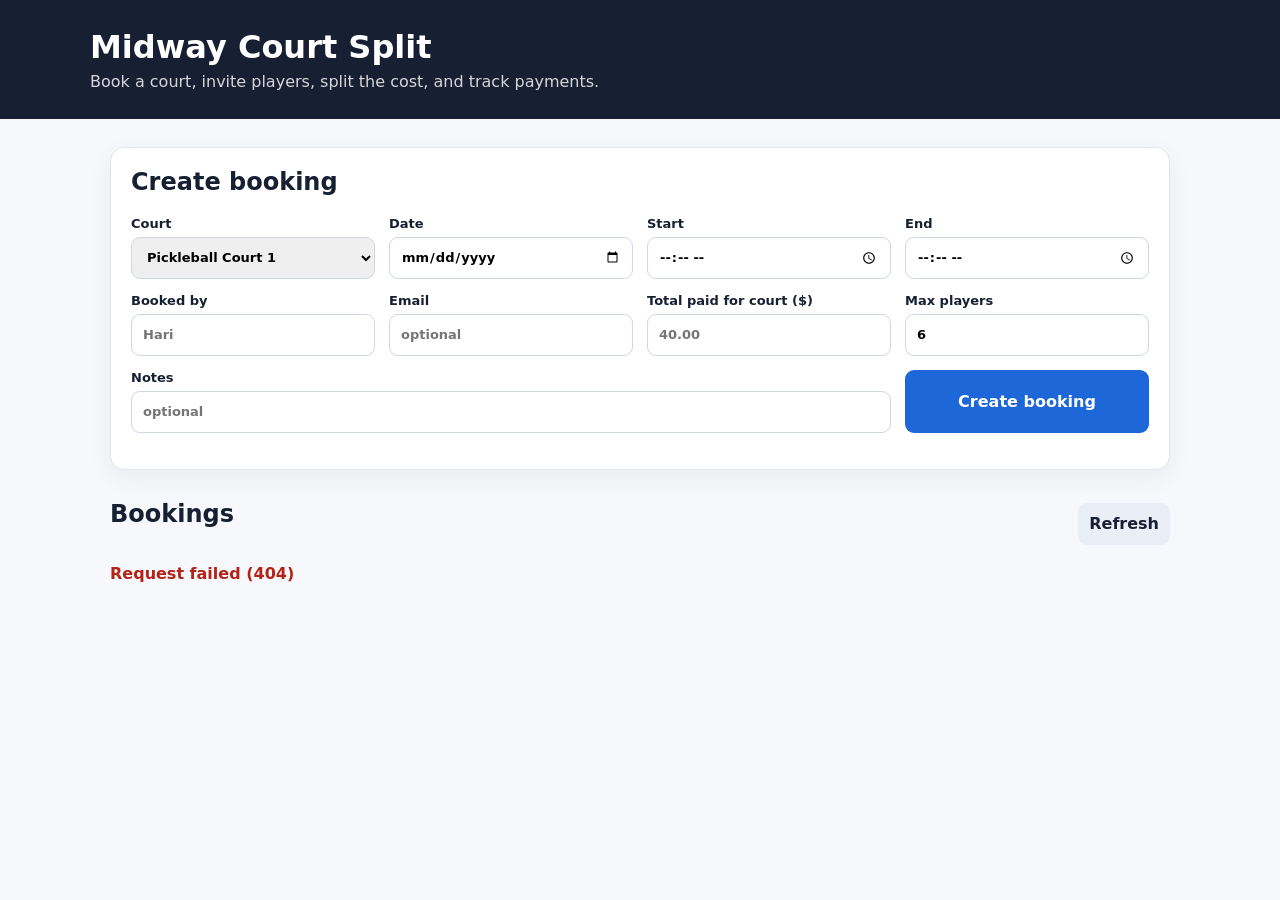
==== templates/index.html @ a96f24c8 "Add Midway Court booking and payment app" ====
<!doctype html>
<html lang="en">
<head>
  <meta charset="utf-8" />
  <meta name="viewport" content="width=device-width, initial-scale=1" />
  <title>Midway Court Split</title>
  <link rel="stylesheet" href="/static/styles.css" />
</head>
<body>
  <header>
    <div>
      <h1>Midway Court Split</h1>
      <p>Book a court, invite players, split the cost, and track payments.</p>
    </div>
  </header>

  <main>
    <section class="panel">
      <h2>Create booking</h2>
      <form id="booking-form" class="grid-form">
        <label>Court
          <select id="court_name" required>
            <option>Pickleball Court 1</option>
            <option>Pickleball Court 2</option>
            <option>Pickleball Court 3</option>
            <option>Pickleball Court 4</option>
            <option>Pickleball Court 5</option>
            <option>Pickleball Court 6</option>
          </select>
        </label>
        <label>Date<input id="booking_date" type="date" required /></label>
        <label>Start<input id="start_time" type="time" required /></label>
        <label>End<input id="end_time" type="time" required /></label>
        <label>Booked by<input id="organizer_name" required placeholder="Hari" /></label>
        <label>Email<input id="organizer_email" type="email" placeholder="optional" /></label>
        <label>Total paid for court ($)<input id="total_cost" type="number" min="0" step="0.01" required placeholder="40.00" /></label>
        <label>Max players<input id="max_players" type="number" min="1" max="20" value="6" required /></label>
        <label class="wide">Notes<input id="notes" placeholder="optional" /></label>
        <button type="submit">Create booking</button>
      </form>
      <p id="booking-msg" class="message"></p>
    </section>

    <section>
      <div class="section-head">
        <h2>Bookings</h2>
        <button id="refresh-btn" class="secondary">Refresh</button>
      </div>
      <div id="bookings" class="cards"></div>
    </section>
  </main>

  <template id="booking-template">
    <article class="booking-card">
      <div class="booking-top">
        <div>
          <h3 class="court"></h3>
          <p class="when"></p>
          <p class="organizer"></p>
        </div>
        <div class="totals">
          <strong class="cost"></strong>
          <span class="remaining"></span>
        </div>
      </div>
      <div class="split-line"></div>
      <div class="players"></div>

      <div class="actions">
        <form class="join-form inline-form">
          <input name="name" placeholder="Player name" required />
          <input name="email" type="email" placeholder="Email (optional)" />
          <button>Join court</button>
        </form>
        <form class="pay-form inline-form">
          <select name="participant_id" required></select>
          <input name="amount" type="number" step="0.01" min="0.01" placeholder="Amount" required />
          <select name="method">
            <option value="Zelle">Zelle</option>
            <option value="Venmo">Venmo</option>
            <option value="Cash">Cash</option>
            <option value="Apple Cash">Apple Cash</option>
            <option value="manual">Other</option>
          </select>
          <button>Record payment</button>
        </form>
      </div>
      <p class="card-msg message"></p>
    </article>
  </template>

  <script src="/static/app.js"></script>
</body>
</html>
---- static/styles.css ----
:root {
  font-family: Inter, system-ui, -apple-system, BlinkMacSystemFont, "Segoe UI", sans-serif;
  background: #f6f8fb;
  color: #172033;
}
* { box-sizing: border-box; }
body { margin: 0; }
header {
  background: #172033;
  color: white;
  padding: 28px max(24px, calc((100vw - 1100px) / 2));
}
header h1 { margin: 0 0 6px; }
header p { margin: 0; opacity: .82; }
main { max-width: 1100px; margin: 28px auto; padding: 0 20px 60px; }
.panel, .booking-card {
  background: white;
  border: 1px solid #e1e6ef;
  border-radius: 14px;
  box-shadow: 0 8px 24px rgba(30, 45, 70, .06);
}
.panel { padding: 20px; margin-bottom: 30px; }
h2 { margin-top: 0; }
.grid-form { display: grid; grid-template-columns: repeat(4, 1fr); gap: 14px; }
label { display: flex; flex-direction: column; gap: 6px; font-size: 13px; font-weight: 700; }
input, select, button {
  min-height: 42px;
  border-radius: 9px;
  border: 1px solid #cfd7e5;
  padding: 9px 11px;
  font: inherit;
}
button { background: #1d67d8; color: white; border: 0; font-weight: 700; cursor: pointer; }
button.secondary { background: #e9eef7; color: #172033; }
.wide { grid-column: span 3; }
.section-head { display: flex; justify-content: space-between; align-items: center; }
.cards { display: grid; gap: 18px; }
.booking-card { padding: 18px; }
.booking-top { display: flex; justify-content: space-between; gap: 20px; }
.booking-top h3 { margin: 0 0 5px; }
.booking-top p { margin: 3px 0; color: #667085; }
.totals { display: flex; flex-direction: column; align-items: flex-end; gap: 6px; }
.remaining { color: #b42318; }
.split-line {
  margin: 16px 0;
  background: #edf4ff;
  padding: 10px 12px;
  border-radius: 9px;
  font-weight: 800;
}
.players { display: grid; gap: 8px; }
.player-row {
  display: grid;
  grid-template-columns: 1.4fr repeat(3, 1fr);
  gap: 10px;
  padding: 10px 12px;
  border: 1px solid #e6eaf0;
  border-radius: 9px;
  align-items: center;
}
.badge { background: #e8f5e9; color: #246a2d; padding: 3px 7px; border-radius: 99px; font-size: 11px; }
.due { color: #b42318; }
.paid { color: #027a48; }
.receive { color: #175cd3; }
.actions { display: grid; gap: 10px; margin-top: 16px; }
.inline-form { display: grid; grid-template-columns: 1fr 1fr auto; gap: 8px; }
.pay-form { grid-template-columns: 1.2fr .7fr .8fr auto; }
.message { color: #b42318; font-weight: 650; }
@media (max-width: 820px) {
  .grid-form { grid-template-columns: 1fr 1fr; }
  .wide { grid-column: span 2; }
  .player-row { grid-template-columns: 1fr 1fr; }
  .inline-form, .pay-form { grid-template-columns: 1fr; }
}
@media (max-width: 520px) {
  .grid-form { grid-template-columns: 1fr; }
  .wide { grid-column: span 1; }
  .booking-top { flex-direction: column; }
  .totals { align-items: flex-start; }
  .player-row { grid-template-columns: 1fr; }
}
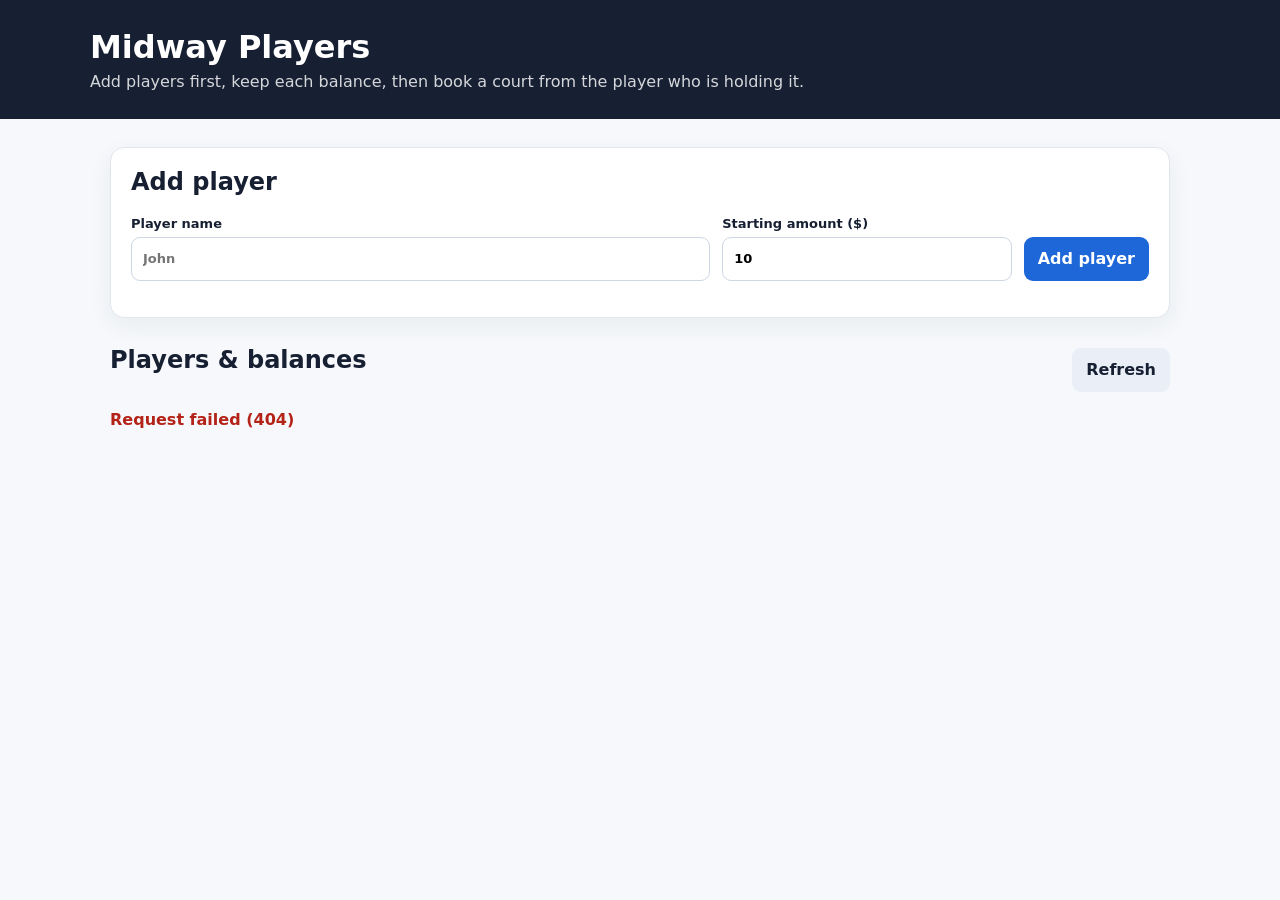
==== commit bfe52f2c: "Update players and court balance pages" ====
--- a/templates/index.html
+++ b/templates/index.html
@@ -3,92 +3,33 @@
 <head>
   <meta charset="utf-8" />
   <meta name="viewport" content="width=device-width, initial-scale=1" />
-  <title>Midway Court Split</title>
+  <title>Midway Players</title>
   <link rel="stylesheet" href="/static/styles.css" />
 </head>
 <body>
   <header>
-    <div>
-      <h1>Midway Court Split</h1>
-      <p>Book a court, invite players, split the cost, and track payments.</p>
-    </div>
+    <h1>Midway Players</h1>
+    <p>Add players first, keep each balance, then book a court from the player who is holding it.</p>
   </header>
-
   <main>
     <section class="panel">
-      <h2>Create booking</h2>
-      <form id="booking-form" class="grid-form">
-        <label>Court
-          <select id="court_name" required>
-            <option>Pickleball Court 1</option>
-            <option>Pickleball Court 2</option>
-            <option>Pickleball Court 3</option>
-            <option>Pickleball Court 4</option>
-            <option>Pickleball Court 5</option>
-            <option>Pickleball Court 6</option>
-          </select>
-        </label>
-        <label>Date<input id="booking_date" type="date" required /></label>
-        <label>Start<input id="start_time" type="time" required /></label>
-        <label>End<input id="end_time" type="time" required /></label>
-        <label>Booked by<input id="organizer_name" required placeholder="Hari" /></label>
-        <label>Email<input id="organizer_email" type="email" placeholder="optional" /></label>
-        <label>Total paid for court ($)<input id="total_cost" type="number" min="0" step="0.01" required placeholder="40.00" /></label>
-        <label>Max players<input id="max_players" type="number" min="1" max="20" value="6" required /></label>
-        <label class="wide">Notes<input id="notes" placeholder="optional" /></label>
-        <button type="submit">Create booking</button>
+      <h2>Add player</h2>
+      <form id="player-form" class="player-add-form">
+        <label>Player name<input id="player_name" required placeholder="John" /></label>
+        <label>Starting amount ($)<input id="starting_balance" type="number" step="0.01" value="10" required /></label>
+        <button type="submit">Add player</button>
       </form>
-      <p id="booking-msg" class="message"></p>
+      <p id="player-msg" class="message"></p>
     </section>
 
     <section>
       <div class="section-head">
-        <h2>Bookings</h2>
+        <h2>Players & balances</h2>
         <button id="refresh-btn" class="secondary">Refresh</button>
       </div>
-      <div id="bookings" class="cards"></div>
+      <div id="players" class="player-cards"></div>
     </section>
   </main>
-
-  <template id="booking-template">
-    <article class="booking-card">
-      <div class="booking-top">
-        <div>
-          <h3 class="court"></h3>
-          <p class="when"></p>
-          <p class="organizer"></p>
-        </div>
-        <div class="totals">
-          <strong class="cost"></strong>
-          <span class="remaining"></span>
-        </div>
-      </div>
-      <div class="split-line"></div>
-      <div class="players"></div>
-
-      <div class="actions">
-        <form class="join-form inline-form">
-          <input name="name" placeholder="Player name" required />
-          <input name="email" type="email" placeholder="Email (optional)" />
-          <button>Join court</button>
-        </form>
-        <form class="pay-form inline-form">
-          <select name="participant_id" required></select>
-          <input name="amount" type="number" step="0.01" min="0.01" placeholder="Amount" required />
-          <select name="method">
-            <option value="Zelle">Zelle</option>
-            <option value="Venmo">Venmo</option>
-            <option value="Cash">Cash</option>
-            <option value="Apple Cash">Apple Cash</option>
-            <option value="manual">Other</option>
-          </select>
-          <button>Record payment</button>
-        </form>
-      </div>
-      <p class="card-msg message"></p>
-    </article>
-  </template>
-
   <script src="/static/app.js"></script>
 </body>
-</html>
+</html>
--- a/static/styles.css
+++ b/static/styles.css
@@ -1,81 +1,45 @@
-:root {
-  font-family: Inter, system-ui, -apple-system, BlinkMacSystemFont, "Segoe UI", sans-serif;
-  background: #f6f8fb;
-  color: #172033;
-}
-* { box-sizing: border-box; }
-body { margin: 0; }
-header {
-  background: #172033;
-  color: white;
-  padding: 28px max(24px, calc((100vw - 1100px) / 2));
-}
-header h1 { margin: 0 0 6px; }
-header p { margin: 0; opacity: .82; }
-main { max-width: 1100px; margin: 28px auto; padding: 0 20px 60px; }
-.panel, .booking-card {
-  background: white;
-  border: 1px solid #e1e6ef;
-  border-radius: 14px;
-  box-shadow: 0 8px 24px rgba(30, 45, 70, .06);
-}
-.panel { padding: 20px; margin-bottom: 30px; }
-h2 { margin-top: 0; }
-.grid-form { display: grid; grid-template-columns: repeat(4, 1fr); gap: 14px; }
-label { display: flex; flex-direction: column; gap: 6px; font-size: 13px; font-weight: 700; }
-input, select, button {
-  min-height: 42px;
-  border-radius: 9px;
-  border: 1px solid #cfd7e5;
-  padding: 9px 11px;
-  font: inherit;
-}
-button { background: #1d67d8; color: white; border: 0; font-weight: 700; cursor: pointer; }
-button.secondary { background: #e9eef7; color: #172033; }
-.wide { grid-column: span 3; }
-.section-head { display: flex; justify-content: space-between; align-items: center; }
-.cards { display: grid; gap: 18px; }
-.booking-card { padding: 18px; }
-.booking-top { display: flex; justify-content: space-between; gap: 20px; }
-.booking-top h3 { margin: 0 0 5px; }
-.booking-top p { margin: 3px 0; color: #667085; }
-.totals { display: flex; flex-direction: column; align-items: flex-end; gap: 6px; }
-.remaining { color: #b42318; }
-.split-line {
-  margin: 16px 0;
-  background: #edf4ff;
-  padding: 10px 12px;
-  border-radius: 9px;
-  font-weight: 800;
-}
-.players { display: grid; gap: 8px; }
-.player-row {
-  display: grid;
-  grid-template-columns: 1.4fr repeat(3, 1fr);
-  gap: 10px;
-  padding: 10px 12px;
-  border: 1px solid #e6eaf0;
-  border-radius: 9px;
-  align-items: center;
-}
-.badge { background: #e8f5e9; color: #246a2d; padding: 3px 7px; border-radius: 99px; font-size: 11px; }
-.due { color: #b42318; }
-.paid { color: #027a48; }
-.receive { color: #175cd3; }
-.actions { display: grid; gap: 10px; margin-top: 16px; }
-.inline-form { display: grid; grid-template-columns: 1fr 1fr auto; gap: 8px; }
-.pay-form { grid-template-columns: 1.2fr .7fr .8fr auto; }
-.message { color: #b42318; font-weight: 650; }
-@media (max-width: 820px) {
-  .grid-form { grid-template-columns: 1fr 1fr; }
-  .wide { grid-column: span 2; }
-  .player-row { grid-template-columns: 1fr 1fr; }
-  .inline-form, .pay-form { grid-template-columns: 1fr; }
-}
-@media (max-width: 520px) {
-  .grid-form { grid-template-columns: 1fr; }
-  .wide { grid-column: span 1; }
-  .booking-top { flex-direction: column; }
-  .totals { align-items: flex-start; }
-  .player-row { grid-template-columns: 1fr; }
-}
+:root { font-family: Inter, system-ui, -apple-system, BlinkMacSystemFont, "Segoe UI", sans-serif; background:#f6f8fb; color:#172033; }
+* { box-sizing:border-box; }
+body { margin:0; }
+header { background:#172033; color:white; padding:28px max(24px, calc((100vw - 1100px)/2)); }
+header h1 { margin:0 0 6px; }
+header p { margin:0; opacity:.82; }
+main { max-width:1100px; margin:28px auto; padding:0 20px 60px; }
+.panel, .player-card, .court-player-row { background:white; border:1px solid #e1e6ef; border-radius:14px; box-shadow:0 8px 24px rgba(30,45,70,.06); }
+.panel { padding:20px; margin-bottom:28px; }
+h2 { margin-top:0; }
+label { display:flex; flex-direction:column; gap:6px; font-size:13px; font-weight:700; }
+input, select, button { min-height:44px; border-radius:9px; border:1px solid #cfd7e5; padding:9px 11px; font:inherit; }
+button, .button-link, .court-link { background:#1d67d8; color:white; border:0; font-weight:700; cursor:pointer; text-decoration:none; display:inline-flex; align-items:center; justify-content:center; border-radius:9px; padding:10px 14px; }
+button.secondary { background:#e9eef7; color:#172033; }
+.section-head { display:flex; justify-content:space-between; align-items:center; }
+.player-add-form { display:grid; grid-template-columns:2fr 1fr auto; gap:12px; align-items:end; }
+.player-cards { display:grid; gap:14px; }
+.player-card { padding:18px; }
+.player-card-top { display:flex; justify-content:space-between; gap:16px; align-items:center; }
+.player-card h3 { margin:0 0 4px; }
+.big-balance { font-size:26px; color:#027a48; }
+.big-balance.negative { color:#b42318; }
+.muted { color:#667085; }
+.held-courts { display:flex; flex-wrap:wrap; gap:8px; margin:14px 0; }
+.court-link { background:#eef4ff; color:#175cd3; padding:8px 10px; }
+.player-actions { display:flex; gap:10px; align-items:center; flex-wrap:wrap; }
+.fund-form { display:flex; gap:8px; }
+.fund-form input { width:140px; }
+.back-link { display:inline-block; margin-bottom:14px; color:#175cd3; font-weight:700; text-decoration:none; }
+.grid-form { display:grid; grid-template-columns:repeat(4, 1fr); gap:14px; }
+.wide { grid-column:span 3; }
+.court-summary { display:grid; grid-template-columns:repeat(4,1fr); gap:12px; }
+.court-summary div { display:flex; flex-direction:column; gap:6px; }
+.court-summary span { color:#667085; font-size:13px; }
+.court-summary strong { font-size:20px; }
+.court-add-form { display:grid; grid-template-columns:2fr 1fr auto; gap:12px; align-items:end; }
+.court-player-list { display:grid; gap:10px; margin-bottom:28px; }
+.court-player-row { display:grid; grid-template-columns:1.4fr repeat(4,1fr); gap:10px; padding:13px 14px; align-items:center; }
+.badge { margin-left:8px; background:#e8f5e9; color:#246a2d; padding:3px 7px; border-radius:99px; font-size:11px; }
+.due, .message, .negative { color:#b42318; }
+.paid { color:#027a48; }
+.payment-form { display:grid; grid-template-columns:1.4fr .8fr 1fr auto; gap:10px; }
+.message { font-weight:650; }
+@media (max-width:820px) { .player-add-form,.court-add-form,.payment-form,.grid-form,.court-summary { grid-template-columns:1fr 1fr; } .wide { grid-column:span 2; } .court-player-row { grid-template-columns:1fr 1fr; } }
+@media (max-width:560px) { .player-add-form,.court-add-form,.payment-form,.grid-form,.court-summary,.court-player-row { grid-template-columns:1fr; } .wide { grid-column:span 1; } .player-card-top { align-items:flex-start; } .player-actions,.fund-form { flex-direction:column; align-items:stretch; } .fund-form input { width:100%; } }
